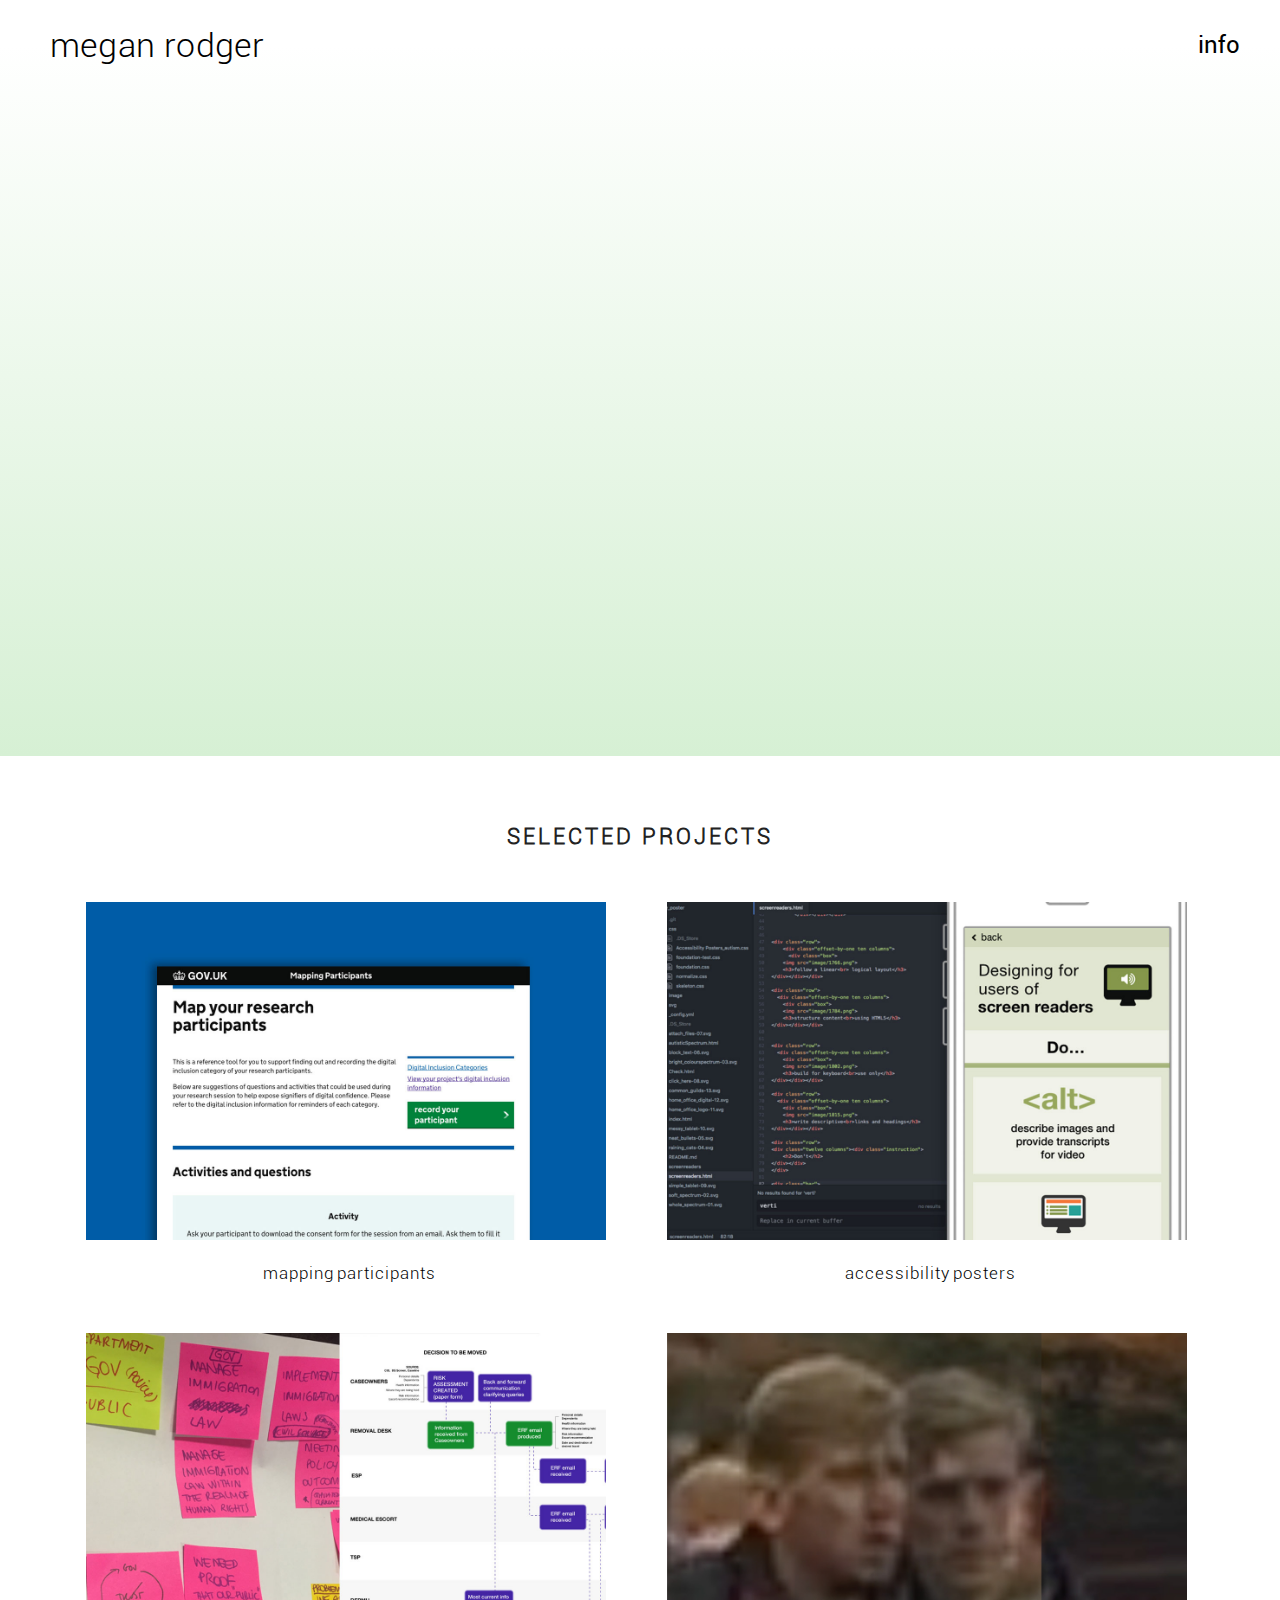
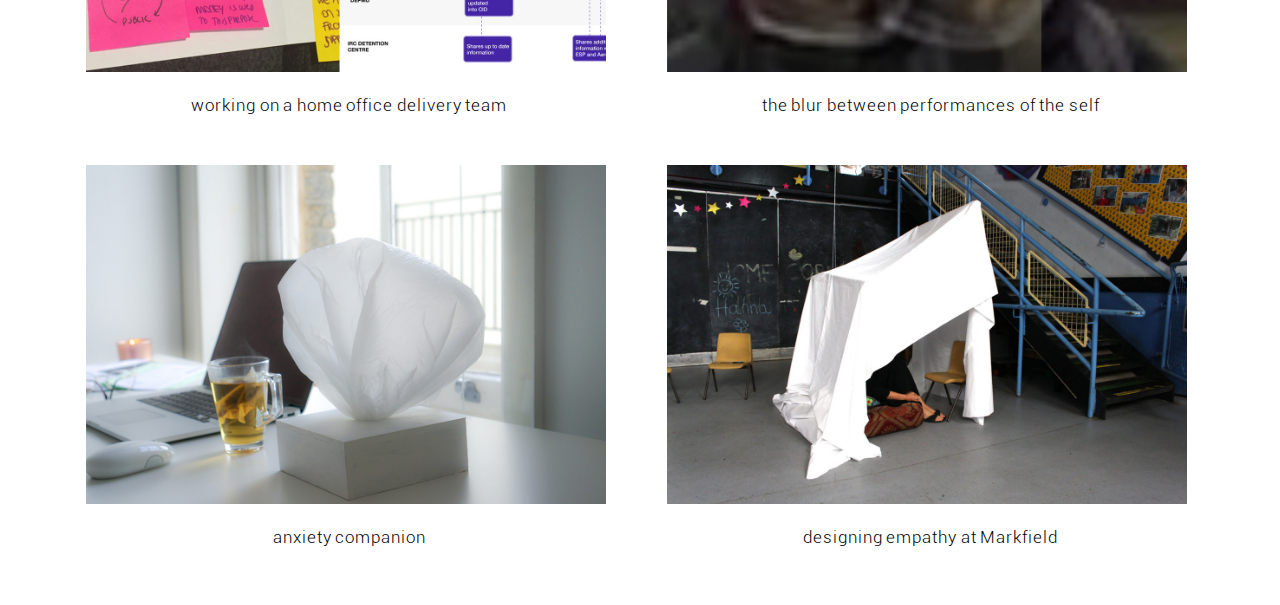
==== app/index.html @ 3c0d0f32 "Add files via upload" ====
<!DOCTYPE html>
<html lang="en">
<head>

  <!-- Basic Page Needs
  –––––––––––––––––––––––––––––––––––––––––––––––––– -->
  <meta charset="utf-8">
  <title>Designing for accessibility</title>
  <meta name="description" content="">
  <meta name="author" content="">

  <!-- Mobile Specific Metas
  –––––––––––––––––––––––––––––––––––––––––––––––––– -->
  <meta name="viewport" content="width=device-width, initial-scale=1">

  <!-- FONT
  –––––––––––––––––––––––––––––––––––––––––––––––––– -->
  <!--<link href='https://fonts.googleapis.com/css?family=Raleway:400,300,600'
  rel='stylesheet' type='text/css'>-->

  <!-- CSS
  –––––––––––––––––––––––––––––––––––––––––––––––––– -->
  <link rel="stylesheet" href="css/skeleton.css">
  <link rel="stylesheet" href="css/normalize.css">
</head>

<body>



  <div class="row">
      <div class="twelve columns">
        <div class="hero-background">
    <div class="name">
  <a href="index.html" style="text-decoration: none;">
    megan rodger
  </a>
</div>

<div class="menu-element">
  <ul class="top-nav">
  <li>
  <a href="about-me.html" style="text-decoration: none;" >info</a>
  </li>
</ul>
</div>

</div>

</div>

</div>

</br>
</br>


  <div class="work-menu-alt">
    <div class="container">

        <div class="row">
          <div class="twelve columns">
          <h2>
            SELECTED PROJECTS
          </h2>
        </div>
      </div>

    <div class="row">
      <div class="six columns">
        <a href="mapping-participants.html" style="text-decoration: none;"><img src="images/menu-page/mapping-participants-menu.jpg">
        <h3>mapping participants</h3></a>
      </div>

      <div class="six columns">
        <a href="accessibility-posters.html" style="text-decoration: none;">
        <img src="images/menu-page/poster-menu.jpg">
        <h3>accessibility posters</h3></a>
      </div>

    </div>

    <div class="row">
      <div class="six columns">
          <a href="home-office.html" style="text-decoration: none;">
        <img src="images/menu-page/home-office-menu.jpg">
        <h3>working on a home office delivery team</h3></a>
      </div>

      <div class="six columns">
        <a href="blur.html" style="text-decoration: none;"><img src="images/menu-page/blur-menu.jpg">
        <h3>the blur between performances of the self</h3></a>
      </div>

    </div>

    <div class="row">
      <div class="six columns">
          <a href="anxiety.html" style="text-decoration: none;">
        <img src="images/menu-page/anxiety-menu.jpg">
        <h3>anxiety companion</h3></a>
      </div>

      <div class="six columns">
        <a href="markfield.html" style="text-decoration: none;"><img src="images/menu-page/markfield-menu.jpg">
        <h3>designing empathy at Markfield</h3></a>
      </div>

    </div>
  </br>
</br>


</div>
</div>
  </body>

  </html>
---- app/css/skeleton.css ----
/*
* Skeleton V2.0.4
* Copyright 2014, Dave Gamache
* www.getskeleton.com
* Free to use under the MIT license.
* http://www.opensource.org/licenses/mit-license.php
* 12/29/2014
*/


/* Table of contents
––––––––––––––––––––––––––––––––––––––––––––––––––
- Grid
- Base Styles
- Typography
- Links
- Buttons
- Forms
- Lists
- Code
- Tables
- Spacing
- Utilities
- Clearing
- Media Queries
*/


/* Grid
–––––––––––––––––––––––––––––––––––––––––––––––––– */

/* Typefaces*/

@font-face {font-family: "Roboto-regular";src: url('webfonts/Roboto-Regular-webfont.eot');src: url('webfonts/Roboto-Regular-webfont.eot#iefix') format('embedded-opentype'),url('webfonts/Roboto-Regular-webfont.woff') format('woff'),url('webfonts/Roboto-Regular-webfont.ttf') format('truetype');}
@font-face {font-family: "Roboto-light";src: url('webfonts/Roboto-Light.eot');src: url('webfonts/Roboto-Light.eot#iefix') format('embedded-opentype'),url('webfonts/Roboto-Light.woff') format('woff'),url('webfonts/Roboto-Light.ttf') format('truetype');}
@font-face {font-family: "Roboto-bold";src: url('webfonts/Roboto-Bold-webfont.eot');src: url('webfonts/Roboto-Bold-webfont.eot#iefix') format('embedded-opentype'),url('webfonts/Roboto-Bold-webfont.woff') format('woff'),url('webfonts/Roboto-Bold-webfont.ttf') format('truetype');}


.container {
  position: relative;
  width: 100%;
  max-width: 1200px;
  margin: 0 auto;
  padding: 0;
  box-sizing: border-box; }
.column,
.columns {
  width: 100%;
  float: left;
  box-sizing: border-box; }

  /* For devices larger than 400px */
  @media (max-width: 480px) {
    .container {
      width: 83%;
      padding: 0; }
  }

/* For devices larger than 400px */
@media (min-width: 400px) {
  .container {
    width: 90%;
    padding: 0; }
}

/* For devices larger than 550px */
@media (min-width: 550px) {
  .container {
    width: 95%;
    padding-left: 3rem;
    padding-right: 3rem;}
  .column,
  .columns {
    margin-left: 3%;
  }
  .column:first-child,
  .columns:first-child {
    margin-left: .5%; }

  .one.column,
  .one.columns                    { width: 4.66666666667%; }
  .two.columns                    { width: 13.3333333333%; }
  .three.columns                  { width: 22%;            }
  .four.columns                   { width: 30.6666666667%; }
  .five.columns                   { width: 39.3333333333%; }
  .six.columns                    { width: 48%;            }
  .seven.columns                  { width: 56.6666666667%; }
  .eight.columns                  { width: 65.3333333333%; }
  .nine.columns                   { width: 74.0%;          }
  .ten.columns                    { width: 82.6666666667%; }
  .eleven.columns                 { width: 91.3333333333%; }
  .twelve.columns                 { width: 100%; margin-left: 0; }

  .one-third.column               { width: 30.6666666667%; }
  .two-thirds.column              { width: 65.3333333333%; }

  .one-half.column                { width: 48%; }

  /* Offsets */
  .offset-by-one.column,
  .offset-by-one.columns          { margin-left: 8.66666666667%; }
  .offset-by-two.column,
  .offset-by-two.columns          { margin-left: 17.3333333333%; }
  .offset-by-three.column,
  .offset-by-three.columns        { margin-left: 26%;            }
  .offset-by-four.column,
  .offset-by-four.columns         { margin-left: 34.6666666667%; }
  .offset-by-five.column,
  .offset-by-five.columns         { margin-left: 43.3333333333%; }
  .offset-by-six.column,
  .offset-by-six.columns          { margin-left: 52%;            }
  .offset-by-seven.column,
  .offset-by-seven.columns        { margin-left: 60.6666666667%; }
  .offset-by-eight.column,
  .offset-by-eight.columns        { margin-left: 69.3333333333%; }
  .offset-by-nine.column,
  .offset-by-nine.columns         { margin-left: 78.0%;          }
  .offset-by-ten.column,
  .offset-by-ten.columns          { margin-left: 86.6666666667%; }
  .offset-by-eleven.column,
  .offset-by-eleven.columns       { margin-left: 95.3333333333%; }

  .offset-by-one-third.column,
  .offset-by-one-third.columns    { margin-left: 34.6666666667%; }
  .offset-by-two-thirds.column,
  .offset-by-two-thirds.columns   { margin-left: 69.3333333333%; }

  .offset-by-one-half.column,
  .offset-by-one-half.columns     { margin-left: 52%; }

}


.hero-background {
  position: relative;
  min-height: 84vh;
  width: 100%;
  background: linear-gradient(to bottom, #ffffff 6%, #D6F0D4 100%);
  background-position-x: center;
  background-position-y: top;
  background-size: cover;
  margin-left: 0;
  margin-right: 0;
  overflow: auto;
  display: block;
}

.base {
  width: 100%;
  min-height: 20vh;
  position: relative;
  background: linear-gradient(to bottom, #ffffff 100%, #D6F0D4 40%);
  background-position-x: center;
  background-position-y: top;
  background-size: cover;
}

.header {
  position: relative;
  width: 100%;
  margin-left: 0;
  margin-right: 0;
  overflow: auto;
  display: block;
}


.name a:hover {
  color: red;
}

.menu-element {
    font-family: "Roboto-regular", sans-serif;
    font-size: 24px;
    word-spacing: 1px;
    letter-spacing: .3px;
    float: right;
    padding-top: 2.6rem;
    padding-right: 4rem;
}

.menu-element li {
  display: inline-block;
}
.menu-element a:hover {
  color: red;
}



.project-menu h2 {
  text-align: center;
}

.inline {
	display: inline;
}

.block {
	display: block;
}

.inline-block {
	display: inline-block;
}

hr { width:100%; height:1px; background: #fff }

.article {
  padding-left: .6rem;
}

.article img {
  max-width: 700px;
}

.project-menu {
  padding: 3rem;
  text-align: center;
}

.project-menu img {
  max-width: 600px;
  max-height: 391px;
}

.project-menu h3 {
  font-size: 18px;
  padding-top: 3rem;
}

/*.work-menu {
  padding-top: 3rem;
  padding-left: 7rem;
  line-height: 20px;
  font-size: 16px;
  font-weight: 500;
  letter-spacing: .05rem;
  word-spacing: .05rem;
  letter-spacing: .05rem; */


.work-menu-alt h3 {
  text-align: center;
  font-size: 17px;
  font-weight: 300;
  padding-top: 2.5rem;
  word-spacing: -1.5px;
  line-height: normal;
  font-family: "Roboto-light";
}

.work-menu-alt a:hover h3 {
    text-decoration: underline;
    color: grey;
}


.work-menu-alt h2 {
  text-align: center;
  font-size: 22px;
  font-weight: 600;
  letter-spacing: .3rem;
  padding-top: 2rem;
}

.work-menu-alt img {

  display: inline-block;
  padding-top: 4rem;
  padding-left: 1rem;
  padding-right: 1rem;
  vertical-align: middle;

}

.work-menu-alt img, img.scale-with-grid { outline: 0; max-width: 95%; height: auto; }

.project-page {
  padding-top: 2rem;
}

.project-page h1 {
  margin-bottom: 5px;
  letter-spacing: .8px;
  font-family: "Roboto-regular";
  font-weight: 600;
}


.project-page img {
  padding-bottom: 2rem;
  float: right;

}

.project-page img, img.scale-with-grid { outline: 0; max-width: 95%; height: auto; }




.top-0 {
    top: 0;
}

.left-0 {
    left: 0;
}

.navigation {
 width: inherit;
 overflow: auto;
}

.navigation h3 {
font-size: 18px;
letter-spacing: 1px;
}
.left-nav {
  float: left;
  padding: 10px;
}
.right-nav {
 float: right;
 padding: 10px;
}

/* Base Styles
–––––––––––––––––––––––––––––––––––––––––––––––––– */
/* NOTE
html is set to 62.5% so that all the REM measurements throughout Skeleton
are based on 10px sizing. So basically 1.5rem = 15px :) */
html {
  font-size: 62.5%; }
body {
  font-size: 1.5em; /* currently ems cause chrome bug misinterpreting rems on body element */
  line-height: 1.6;
  font-weight: 300;
  font-family: "Roboto-light", "HelveticaNeue", "Helvetica Neue", Helvetica, Arial, sans-serif;
  color: #222; }


/* Typography
–––––––––––––––––––––––––––––––––––––––––––––––––– */
h1, h2, h3, h4, h5, h6 {
  margin-top: 0;
  margin-bottom: 1rem;
  font-weight: 300; }
h1 { font-size: 3.0rem; line-height: 1.2;  letter-spacing: -.1rem;}
h2 { font-size: 3.6rem; line-height: 1.25; letter-spacing: -.1rem; }
h3 { font-size: 2.6rem; line-height: 0.5;  letter-spacing: .1rem; }
h4 { font-size: 2.4rem; line-height: 1.35; letter-spacing: -.08rem; }
h5 { font-size: 1.8rem; line-height: 1.5;  letter-spacing: -.05rem; }
h6 { font-size: 1.5rem; line-height: 1.6;  letter-spacing: 0; }

.name {
  font-size: 28px;
}

.name {
  color: black;
  word-spacing: 1px;
  letter-spacing: .2px;
  margin-left: 6%;
  padding-top: 2rem;
  float: left;
}
/* Larger than phablet */
@media (min-width: 550px) {
  h1 { font-size: 4.0rem; }
  h2 { font-size: 3.1rem; }
  h3 { font-size: 2.4rem; }
  h4 { font-size: 3.0rem; }
  h5 { font-size: 2.4rem; }
  h6 { font-size: 1.5rem; }

  .name {
    color: black;
    word-spacing: 1px;
    letter-spacing: .2px;
    margin-left: 5rem;
    padding-top: 2rem;
    float: left;
    font-size: 34px;
  }
}

p {
  margin-top: 0;
  font-family: "Roboto-light", "HelveticaNeue", Helvetica, sans-serif;}


/* media queries*/




/* Links
–––––––––––––––––––––––––––––––––––––––––––––––––– */
a {
  color: #000000; }
a:hover {
  color: #0FA0CE; }


/* Buttons
–––––––––––––––––––––––––––––––––––––––––––––––––– */
.button,
button,
input[type="submit"],
input[type="reset"],
input[type="button"] {
  display: inline-block;
  height: 38px;
  padding: 0 30px;
  color: #555;
  text-align: center;
  font-size: 11px;
  font-weight: 600;
  line-height: 38px;
  letter-spacing: .1rem;
  text-transform: uppercase;
  text-decoration: none;
  white-space: nowrap;
  background-color: transparent;
  border-radius: 4px;
  border: 1px solid #bbb;
  cursor: pointer;
  box-sizing: border-box; }
.button:hover,
button:hover,
input[type="submit"]:hover,
input[type="reset"]:hover,
input[type="button"]:hover,
.button:focus,
button:focus,
input[type="submit"]:focus,
input[type="reset"]:focus,
input[type="button"]:focus {
  color: #333;
  border-color: #888;
  outline: 0; }
.button.button-primary,
button.button-primary,
input[type="submit"].button-primary,
input[type="reset"].button-primary,
input[type="button"].button-primary {
  color: #FFF;
  background-color: #33C3F0;
  border-color: #33C3F0; }
.button.button-primary:hover,
button.button-primary:hover,
input[type="submit"].button-primary:hover,
input[type="reset"].button-primary:hover,
input[type="button"].button-primary:hover,
.button.button-primary:focus,
button.button-primary:focus,
input[type="submit"].button-primary:focus,
input[type="reset"].button-primary:focus,
input[type="button"].button-primary:focus {
  color: #FFF;
  background-color: #1EAEDB;
  border-color: #1EAEDB; }


/* Forms
–––––––––––––––––––––––––––––––––––––––––––––––––– */
input[type="email"],
input[type="number"],
input[type="search"],
input[type="text"],
input[type="tel"],
input[type="url"],
input[type="password"],
textarea,
select {
  height: 38px;
  padding: 6px 10px; /* The 6px vertically centers text on FF, ignored by Webkit */
  background-color: #fff;
  border: 1px solid #D1D1D1;
  border-radius: 4px;
  box-shadow: none;
  box-sizing: border-box; }
/* Removes awkward default styles on some inputs for iOS */
input[type="email"],
input[type="number"],
input[type="search"],
input[type="text"],
input[type="tel"],
input[type="url"],
input[type="password"],
textarea {
  -webkit-appearance: none;
     -moz-appearance: none;
          appearance: none; }
textarea {
  min-height: 65px;
  padding-top: 6px;
  padding-bottom: 6px; }
input[type="email"]:focus,
input[type="number"]:focus,
input[type="search"]:focus,
input[type="text"]:focus,
input[type="tel"]:focus,
input[type="url"]:focus,
input[type="password"]:focus,
textarea:focus,
select:focus {
  border: 1px solid #33C3F0;
  outline: 0; }
label,
legend {
  display: block;
  margin-bottom: .5rem;
  font-weight: 600; }
fieldset {
  padding: 0;
  border-width: 0; }
input[type="checkbox"],
input[type="radio"] {
  display: inline; }
label > .label-body {
  display: inline-block;
  margin-left: .5rem;
  font-weight: normal; }


/* Lists
–––––––––––––––––––––––––––––––––––––––––––––––––– */
ul {
  list-style: circle inside; }
ol {
  list-style: decimal inside; }
ol, ul {
  padding-left: 0;
  margin-top: 0; }
ul ul,
ul ol,
ol ol,
ol ul {
  margin: 1.5rem 0 1.5rem 3rem;
  font-size: 90%; }
li {
  margin-bottom: 1rem; }


/* Code
–––––––––––––––––––––––––––––––––––––––––––––––––– */
code {
  padding: .2rem .5rem;
  margin: 0 .2rem;
  font-size: 90%;
  white-space: nowrap;
  background: #F1F1F1;
  border: 1px solid #E1E1E1;
  border-radius: 4px; }
pre > code {
  display: block;
  padding: 1rem 1.5rem;
  white-space: pre; }


/* Tables
–––––––––––––––––––––––––––––––––––––––––––––––––– */
th,
td {
  padding: 12px 15px;
  text-align: left;
  border-bottom: 1px solid #E1E1E1; }
th:first-child,
td:first-child {
  padding-left: 0; }
th:last-child,
td:last-child {
  padding-right: 0; }


/* Spacing
–––––––––––––––––––––––––––––––––––––––––––––––––– */
button,
.button {
  margin-bottom: 1rem; }
input,
textarea,
select,
fieldset {
  margin-bottom: 1.5rem; }
pre,
blockquote,
dl,
figure,
table,
p,
ul,
ol,
form {
  margin-bottom: 2.5rem; }


/* Utilities
–––––––––––––––––––––––––––––––––––––––––––––––––– */
.u-full-width {
  width: 100%;
  box-sizing: border-box; }
.u-max-full-width {
  max-width: 100%;
  box-sizing: border-box; }
.u-pull-right {
  float: right; }
.u-pull-left {
  float: left; }


/* Misc
–––––––––––––––––––––––––––––––––––––––––––––––––– */
hr {
  margin-top: 3rem;
  margin-bottom: 3.5rem;
  border-width: 0;
  border-top: 1px solid #E1E1E1; }


/* Clearing
–––––––––––––––––––––––––––––––––––––––––––––––––– */

/* Self Clearing Goodness */
.container:after,
.row:after,
.u-cf {
  content: "";
  display: table;
  clear: both; }


/* Media Queries
–––––––––––––––––––––––––––––––––––––––––––––––––– */
/*
Note: The best way to structure the use of media queries is to create the queries
near the relevant code. For example, if you wanted to change the styles for buttons
on small devices, paste the mobile query code up in the buttons section and style it
there.
*/


/* Larger than mobile */
@media (min-width: 400px) {}

/* Larger than phablet (also point when grid becomes active) */
@media (min-width: 550px) {}

/* Larger than tablet */
@media (min-width: 750px) {}

/* Larger than desktop */
@media (min-width: 1000px) {}

/* Larger than Desktop HD */
@media (min-width: 1200px) {}
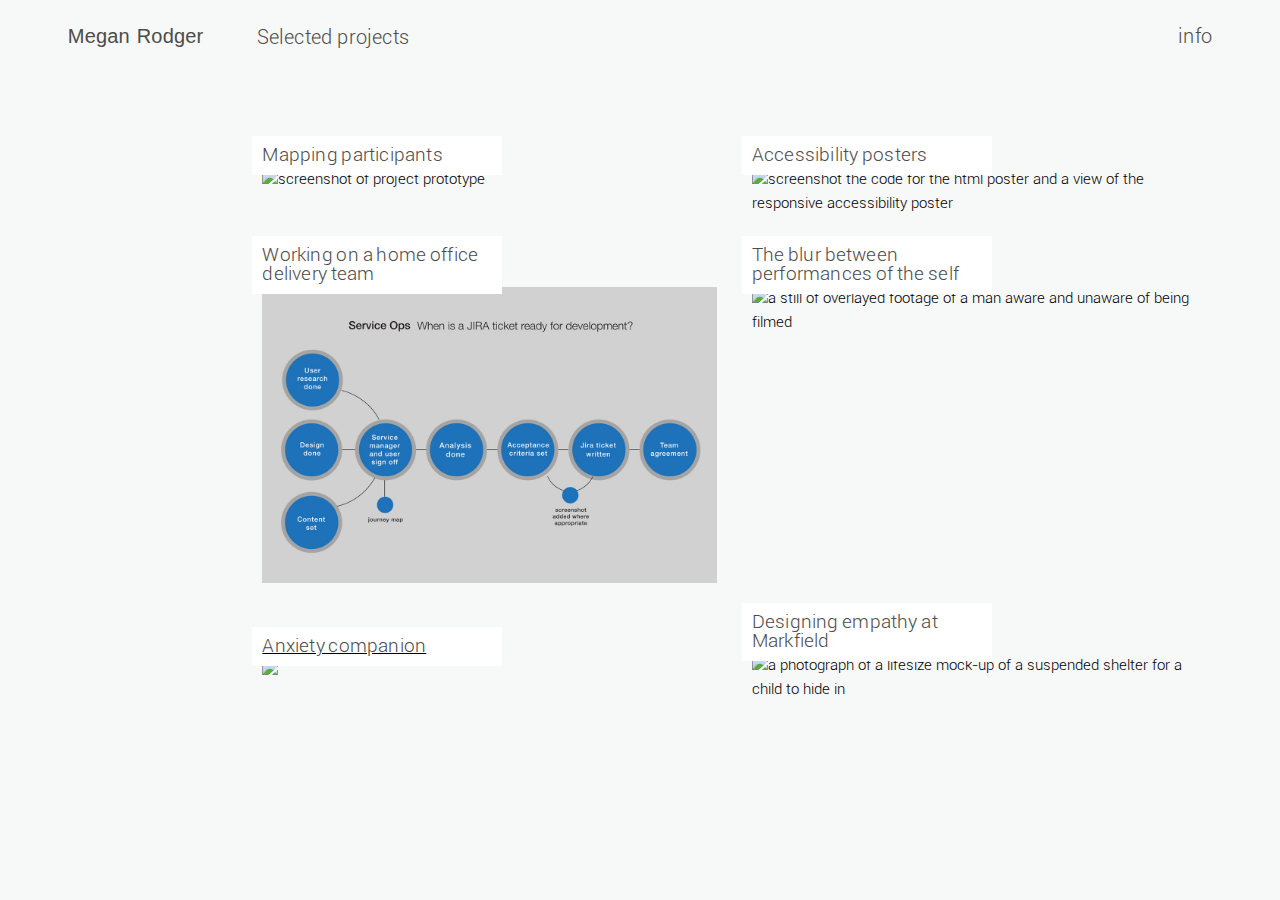
==== commit 10cdbcab: "tryign" ====
--- a/app/index.html
+++ b/app/index.html
@@ -27,83 +27,84 @@
 <body>
 
 
+<div class="container">
+  <div class="row">
+      <div class="two columns">
 
-  <div class="row">
-      <div class="twelve columns">
-        <div class="hero-background">
-    <div class="name">
+    <div class="name-alt">
   <a href="index.html" style="text-decoration: none;">
-    megan rodger
+    Megan Rodger
   </a>
 </div>
+</div>
 
-<div class="menu-element">
+<div class="ten columns">
+<div class="project-heading">
+  <h2><a href="index.html">Selected projects</a></h2>
+  </div>
+
+<div class="menu-element-alt">
   <ul class="top-nav">
   <li>
-  <a href="about-me.html" style="text-decoration: none;" >info</a>
+  <a href="about-me.html" >info</a>
   </li>
 </ul>
 </div>
-
+</div>
 </div>
 
-</div>
 
-</div>
 
 </br>
 </br>
 
 
-  <div class="work-menu-alt">
-    <div class="container">
+  <div class="work-menu">
 
-        <div class="row">
-          <div class="twelve columns">
-          <h2>
-            SELECTED PROJECTS
-          </h2>
-        </div>
+    <div class="row">
+      <div class="offset-by-two five columns">
+        <a href="mapping-participants.html" style="text-decoration: none;"><h3>Mapping participants</h3>
+        <img src="images/menu-page/mapping-participants-menu.jpg" alt="screenshot of project prototype"></a>
       </div>
 
-    <div class="row">
-      <div class="six columns">
-        <a href="mapping-participants.html" style="text-decoration: none;"><img src="images/menu-page/mapping-participants-menu.jpg">
-        <h3>mapping participants</h3></a>
-      </div>
-
-      <div class="six columns">
+      <div class="five columns">
         <a href="accessibility-posters.html" style="text-decoration: none;">
-        <img src="images/menu-page/poster-menu.jpg">
-        <h3>accessibility posters</h3></a>
+        <h3>Accessibility posters</h3>
+        <img src="images/menu-page/poster-menu.jpg" alt="screenshot the code for the html poster and a view of the responsive accessibility poster"></a>
       </div>
 
     </div>
 
     <div class="row">
-      <div class="six columns">
+      <div class="offset-by-two five columns">
           <a href="home-office.html" style="text-decoration: none;">
-        <img src="images/menu-page/home-office-menu.jpg">
-        <h3>working on a home office delivery team</h3></a>
+            <h3>Working on a home office delivery team</h3>
+        <img src="images/menu-page/so-process.jpg" alt="diagram of the flow of jira tickets before they are ready for dev">
+        </a>
       </div>
 
-      <div class="six columns">
-        <a href="blur.html" style="text-decoration: none;"><img src="images/menu-page/blur-menu.jpg">
-        <h3>the blur between performances of the self</h3></a>
+      <div class="five columns">
+        <a href="blur.html" style="text-decoration: none;">
+        <h3>The blur between performances of the self</h3>
+        <img src="images/menu-page/blur-menu.jpg" alt="a still of overlayed footage of a man aware and unaware of being filmed">
+        </a>
       </div>
 
     </div>
 
     <div class="row">
-      <div class="six columns">
-          <a href="anxiety.html" style="text-decoration: none;">
+      <div class="offset-by-two five columns">
+      </br>
+        <a href="anxiety.html" style="text-decoration:" alt="a photograph of an inflated lung-like object on a desk with a laptop open">
+        <h3>Anxiety companion</h3>
         <img src="images/menu-page/anxiety-menu.jpg">
-        <h3>anxiety companion</h3></a>
+        </a>
       </div>
 
-      <div class="six columns">
-        <a href="markfield.html" style="text-decoration: none;"><img src="images/menu-page/markfield-menu.jpg">
-        <h3>designing empathy at Markfield</h3></a>
+      <div class="five columns">
+        <a href="markfield.html" style="text-decoration: none;"><h3>Designing empathy at Markfield</h3>
+        <img src="images/menu-page/markfield-menu.jpg"alt="a photograph of a lifesize mock-up of a suspended shelter for a child to hide in">
+        </a>
       </div>
 
     </div>
--- a/app/css/skeleton.css
+++ b/app/css/skeleton.css
@@ -39,7 +39,7 @@
 .container {
   position: relative;
   width: 100%;
-  max-width: 1200px;
+  max-width: 1600px;
   margin: 0 auto;
   padding: 0;
   box-sizing: border-box; }
@@ -54,14 +54,85 @@
     .container {
       width: 83%;
       padding: 0; }
+
+      .project-page img {
+        padding-bottom: .8rem;
+       }
+
+       .project-images p {
+         text-align: left;
+         padding-left: 0;
+         font-size: 11px;
+       }
+
+       .project-page h1 {
+         font-size: 20px;
+       }
+
+       .project-page img, img.scale-with-grid { outline: 0; max-width: 100%; height: auto; }
+
+       .project-page {
+         padding-top: 2rem;
+       }
+
+       .sub-title p {
+         font-size: 15px;
+         letter-spacing: 1px;
+         line-height: 16px;
+       }
+
+       .sub-title h3 {
+         font-size: 15px;
+         letter-spacing: 1px;
+         line-height: 16px;
+       }
+
   }
+
+  @media  (max-width: 700px) {
+
+    .back-link a {
+      color: grey;
+      text-decoration:none;
+      font-size: 14px;
+      float: left;
+    }
+  }
+
+
 
 /* For devices larger than 400px */
 @media (min-width: 400px) {
   .container {
     width: 90%;
     padding: 0; }
-}
+
+  .project-page img {
+    padding-bottom: .8rem;
+    float: right;
+    }
+
+}
+
+
+ @media (min-width: 550px) {
+   .project-page img {
+     padding-bottom: 1rem;
+     float: right; }
+
+     .back-link a {
+       color: grey;
+       text-decoration:none;
+       font-size: 14px;
+       line-height: 14px;
+     }
+     .project-page {
+       padding-top: 2rem;
+       margin-left: -8px;
+     }
+
+}
+
 
 /* For devices larger than 550px */
 @media (min-width: 550px) {
@@ -165,27 +236,55 @@
 }
 
 
-.name a:hover {
-  color: red;
-}
-
-.menu-element {
-    font-family: "Roboto-regular", sans-serif;
-    font-size: 24px;
+.name-alt a:hover {
+  color: #4C4C4C;
+}
+
+
+.menu-element-alt {
+    font-family: "Roboto-light", sans-serif;
+    font-size: 20px;
     word-spacing: 1px;
     letter-spacing: .3px;
     float: right;
-    padding-top: 2.6rem;
-    padding-right: 4rem;
-}
-
-.menu-element li {
+    margin-top: -5px;
+    color: #4C4C4C;
+}
+
+.menu-element-alt li {
   display: inline-block;
 }
-.menu-element a:hover {
+
+.menu-element-alt a {
+  color: #4C4C4C;
+  text-decoration: none;
+}
+
+.menu-element-alt a:hover {
   color: red;
-}
-
+  text-decoration: underline;
+}
+
+.name-alt {
+  font-size: 20px;
+  color: #4C4C4C;
+  word-spacing: 1px;
+  letter-spacing: .2px;
+  padding-top: 2rem;
+  float: left;
+}
+
+.sub-title p {
+  font-size: 17px;
+  letter-spacing: 1px;
+  line-height: 18px;
+}
+
+.sub-title h3 {
+  font-size: 17px;
+  letter-spacing: 1px;
+  line-height: 18px;
+}
 
 
 .project-menu h2 {
@@ -239,6 +338,52 @@
   word-spacing: .05rem;
   letter-spacing: .05rem; */
 
+  .work-menu h3 {
+    text-align: left;
+    font-size: 19px;
+    font-weight: 300;
+    padding-top: 1rem;
+    padding-bottom: 1rem;
+    padding-left: 1rem;
+    word-spacing: -1.5px;
+    line-height: normal;
+    font-family: "Roboto-light";
+    letter-spacing: .2px;
+    color: #4C4C4C;
+    background-color: white;
+    margin-bottom: -1rem;
+    margin-left: -1rem;
+    max-width: 240px;
+    position:relative;
+  }
+
+  .work-menu a:hover h3 {
+      text-decoration: underline;
+      color: grey;
+  }
+
+  .work-menu img {
+
+    display: inline-block;
+    padding-top: .3rem;
+    padding-bottom: 2rem;
+    vertical-align: middle;
+    z-index: -1;
+
+  }
+
+  .work-menu img, img.scale-with-grid { outline: 0; max-width: 100%; height: auto; }
+
+
+  .work-menu-alt {
+    text-align: center;
+    font-size: 22px;
+    font-weight: 600;
+    letter-spacing: .3rem;
+    padding-top: 2rem;
+  }
+
+
 
 .work-menu-alt h3 {
   text-align: center;
@@ -276,26 +421,39 @@
 
 .work-menu-alt img, img.scale-with-grid { outline: 0; max-width: 95%; height: auto; }
 
-.project-page {
-  padding-top: 2rem;
-}
 
 .project-page h1 {
-  margin-bottom: 5px;
+  margin-bottom: 10px;
   letter-spacing: .8px;
   font-family: "Roboto-regular";
   font-weight: 600;
-}
-
-
-.project-page img {
-  padding-bottom: 2rem;
-  float: right;
-
-}
-
-.project-page img, img.scale-with-grid { outline: 0; max-width: 95%; height: auto; }
-
+  color: #4C4C4C;
+}
+
+.project-page p {
+  color: #4C4C4C;
+}
+
+
+
+.project-images p {
+  line-height: 16px;
+  color: #999999;
+  font-size: 14px;
+  padding-bottom: 10px;
+  padding-top: 5px;
+}
+
+.project-page img, img.scale-with-grid { outline: 0; max-width: 100%; height: auto; }
+
+.back-link {
+  padding-top: 23px;
+}
+
+.back-link a:hover {
+  text-decoration: underline;
+  color: grey;
+}
 
 
 
@@ -315,7 +473,25 @@
 .navigation h3 {
 font-size: 18px;
 letter-spacing: 1px;
-}
+line-height: normal;
+}
+
+.left-nav a {
+  color: #4C4C4C;
+}
+
+.left-nav a:hover {
+  color: red;
+}
+
+.right-nav a {
+  color: #4C4C4C;
+}
+
+.right-nav a:hover {
+  color: red;
+}
+
 .left-nav {
   float: left;
   padding: 10px;
@@ -333,6 +509,7 @@
 html {
   font-size: 62.5%; }
 body {
+  background-color: #F7F8F8;
   font-size: 1.5em; /* currently ems cause chrome bug misinterpreting rems on body element */
   line-height: 1.6;
   font-weight: 300;
@@ -353,18 +530,43 @@
 h5 { font-size: 1.8rem; line-height: 1.5;  letter-spacing: -.05rem; }
 h6 { font-size: 1.5rem; line-height: 1.6;  letter-spacing: 0; }
 
-.name {
-  font-size: 28px;
-}
-
-.name {
-  color: black;
+
+
+.name-alt {
+  font-size: 20px;
+  color: #4C4C4C;
   word-spacing: 1px;
   letter-spacing: .2px;
-  margin-left: 6%;
   padding-top: 2rem;
   float: left;
-}
+  font-family: "Roboto-regular", "HelveticaNeue", Helvetica, sans-serif;
+}
+
+.name-alt a {
+  color: #4C4C4C;
+}
+
+.project-heading {
+  padding-top: 2.6rem;
+}
+
+.project-heading h2 {
+  font-size: 20px;
+  letter-spacing: .2px;
+  padding-bottom: 0px;
+  float: left;
+}
+
+.project-heading a:hover {
+  color: red;
+  text-decoration: underline;
+}
+
+.project-heading a {
+  text-decoration: none;
+  color: #4C4C4C;
+}
+
 /* Larger than phablet */
 @media (min-width: 550px) {
   h1 { font-size: 4.0rem; }
@@ -381,8 +583,9 @@
     margin-left: 5rem;
     padding-top: 2rem;
     float: left;
-    font-size: 34px;
+    font-size: 28px;
   }
+
 }
 
 p {
